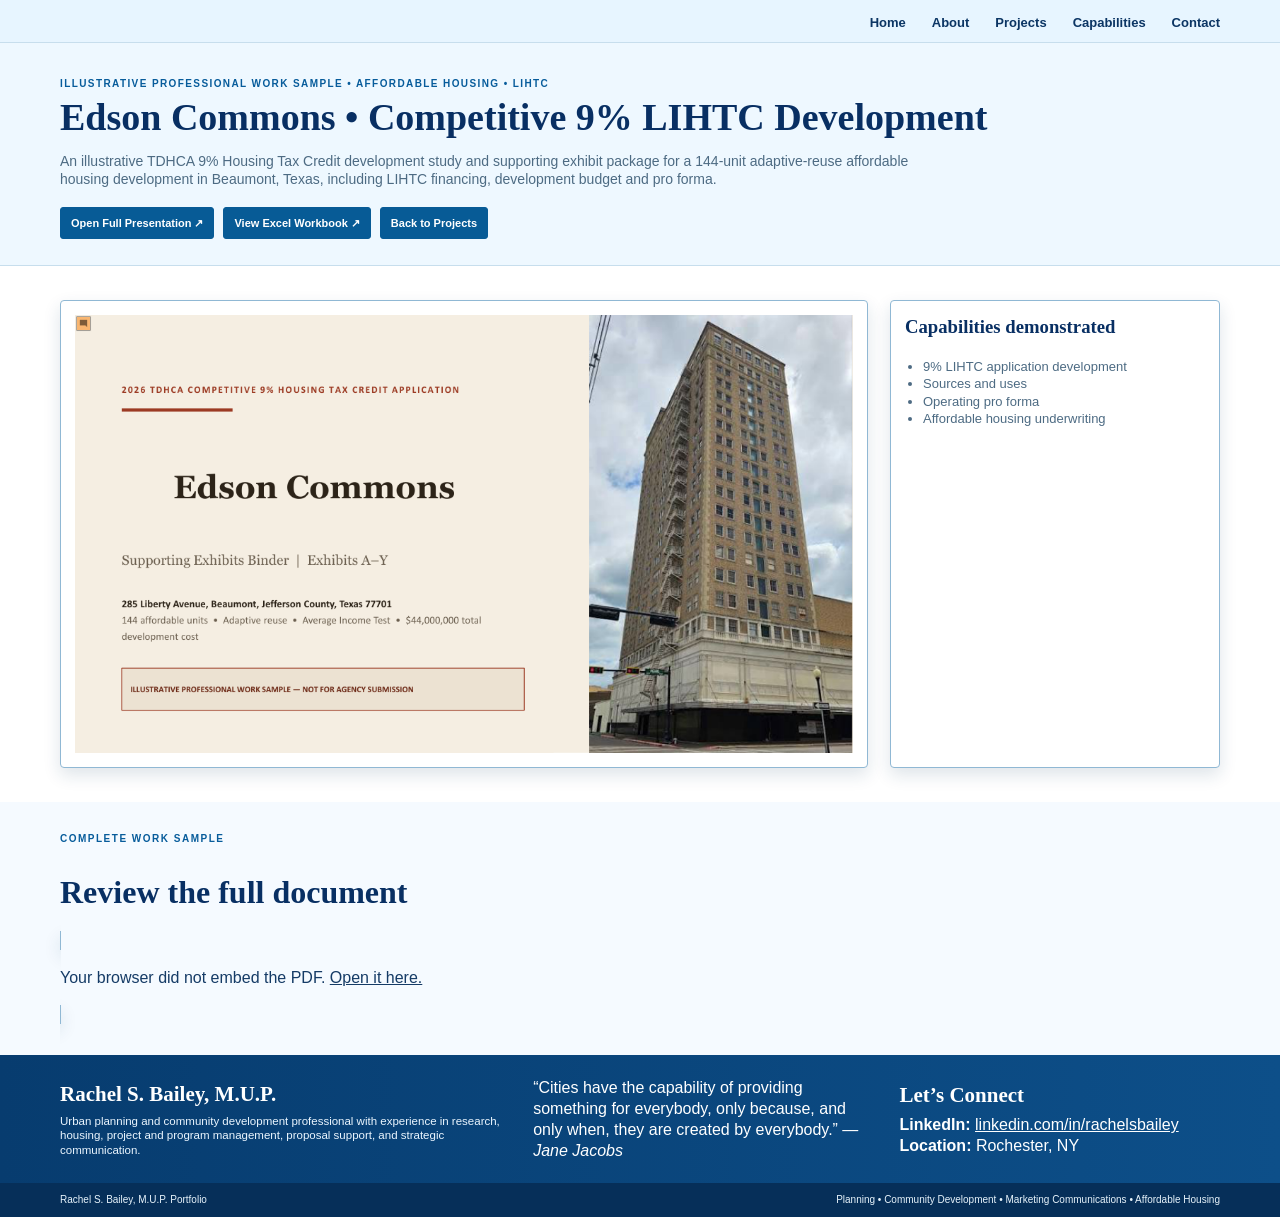
==== edson-commons.html @ 05797ed9 "Add files via upload" ====
<!doctype html><html lang="en"><head><meta charset="utf-8"><meta name="viewport" content="width=device-width,initial-scale=1">
<title>Edson Commons • Competitive 9% LIHTC Development | Rachel S. Bailey</title><link rel="stylesheet" href="styles.css"></head><body>

<header class="site-header">
 <div class="container nav">
  <nav class="nav-links">
   <a href="index.html">Home</a>
   <a href="index.html#about">About</a>
   <a href="index.html#projects">Projects</a>
   <a href="index.html#capabilities">Capabilities</a>
   <a href="index.html#contact">Contact</a>
  </nav>
 </div>
</header>

<section class="project-hero"><div class="container">
 <div class="meta">Illustrative Professional Work Sample • Affordable Housing • LIHTC</div><h1>Edson Commons • Competitive 9% LIHTC Development</h1><p>An illustrative TDHCA 9% Housing Tax Credit development study and supporting exhibit package for a 144-unit adaptive-reuse affordable housing development in Beaumont, Texas, including LIHTC financing, development budget and pro forma.</p>
 <div style="display:flex;gap:9px;flex-wrap:wrap;margin-top:18px">
  <a class="btn" href="documents/Edson_Commons_Presentation.pdf" target="_blank">Open Full Presentation ↗</a><a class="btn secondary" href="documents/Edson_Commons_9pct_LIHTC_Workbook.xlsx">View Excel Workbook ↗</a><a class="btn secondary" href="index.html#projects">Back to Projects</a>
 </div>
</div></section>
<section class="project-detail"><div class="container project-layout">
 <div class="preview"><img src="assets/edson_cover.png" alt="Edson Commons • Competitive 9% LIHTC Development cover"></div>
 <aside class="side"><h3>Capabilities demonstrated</h3><ul><li>9% LIHTC application development</li><li>Sources and uses</li><li>Operating pro forma</li><li>Affordable housing underwriting</li></ul></aside>
</div></section>
<section class="section" style="background:#f5faff"><div class="container">
 <div class="smallcap">Complete Work Sample</div><h2 style="font-size:32px;margin-bottom:16px">Review the full document</h2>
 <object class="pdf-frame" data="documents/Edson_Commons_Presentation.pdf" type="application/pdf"><p>Your browser did not embed the PDF. <a href="documents/Edson_Commons_Presentation.pdf" target="_blank">Open it here.</a></p></object>
</div></section>

<section class="footer-main" id="contact">
 <div class="container footer-grid">
  <div>
   <h3>Rachel S. Bailey, M.U.P.</h3>
   <p>Urban planning and community development professional with experience in research, housing, project and program management, proposal support, and strategic communication.</p>
  </div>
  <div class="jacobs">
   “Cities have the capability of providing something for everybody, only because, and only when, they are created by everybody.”
   <cite>— Jane Jacobs</cite>
  </div>
  <div class="contact-card">
   <h3>Let’s Connect</h3>
   <div class="contact-item"><b>LinkedIn:</b> <a href="https://www.linkedin.com/in/rachelsbailey" target="_blank">linkedin.com/in/rachelsbailey</a></div>
   <div class="contact-item"><b>Location:</b> Rochester, NY</div>
  </div>
 </div>
</section>
<div class="footer-bottom">
 <div class="container footer-bottom-inner">
  <span>Rachel S. Bailey, M.U.P. Portfolio</span>
  <span>Planning • Community Development • Marketing Communications • Affordable Housing</span>
 </div>
</div>
</body></html>
---- styles.css ----
:root{--navy:#092f63;--blue:#075c9b;--ink:#153b66;--muted:#4a6781;--line:#91b7d3;--light:#e8f7ff;--pale:#f7fbfe}
*{box-sizing:border-box} html{scroll-behavior:smooth} body{margin:0;color:var(--ink);font-family:Arial,"Segoe UI",sans-serif;line-height:1.32;background:white} a{color:inherit}.container{width:min(1160px,92%);margin:auto}.section{padding:28px 0}.hero{position:relative;width:100%;aspect-ratio:1024/250;background:url("assets/hero_approved_final.png") center/cover no-repeat}.hero-nav{position:absolute;top:10px;right:6.5%;display:flex;gap:26px;z-index:3}.hero-nav a{font-size:14px;font-weight:700;color:#062b59;text-decoration:none;padding:6px 2px 5px;border-bottom:3px solid transparent;text-shadow:0 1px 1px rgba(255,255,255,.65)}.hero-nav a:hover,.hero-nav a.active{border-color:#0c5b97}.hero-work-link{position:absolute;left:6.7%;top:70%;width:15.5%;height:15%;text-indent:-9999px;overflow:hidden;z-index:4}
.eyebrow{text-transform:uppercase;letter-spacing:.17em;font-size:10px;font-weight:800;color:#0a5790;display:flex;align-items:center;gap:12px}.eyebrow span{display:inline-block;width:42px;height:3px;background:#78ad34}.about{background:white}.about-intro-grid{display:grid;grid-template-columns:.84fr 1.16fr;gap:54px;align-items:start}.about h2,.projects h2,.capabilities h2{font-family:Georgia,"Times New Roman",serif;color:var(--navy);font-weight:700}.about h2{font-size:34px;line-height:1.03;margin:7px 0 10px}.about blockquote{font-family:Georgia,"Times New Roman",serif;font-style:italic;color:#214d78;margin:14px 0 0 42px;font-size:15px;max-width:360px}.about blockquote cite{display:block;font-style:normal;margin-top:2px}.about-copy{padding-top:18px;font-size:15px}.about-copy p{margin:0}.about-cards{display:grid;grid-template-columns:repeat(3,1fr);gap:17px;margin-top:27px}.about-card{background:white;border:1.5px solid #90b8d4;box-shadow:0 8px 18px rgba(25,78,116,.18),0 2px 5px rgba(25,78,116,.09);border-radius:4px;padding:20px 18px;display:grid;grid-template-columns:62px 1fr;gap:12px;min-height:172px}.round-icon,.resource-icon,.cap-icon{border-radius:50%;display:grid;place-items:center}.round-icon{width:52px;height:52px;background:#dcefff;border:1px solid #8ac0e8;color:#073e82;font-size:27px;font-weight:800}.about-card h3{font-family:Georgia,"Times New Roman",serif;color:var(--navy);font-size:18px;line-height:1.15;margin:5px 0 10px}.about-card ul{margin:0;padding-left:18px;font-size:13px;line-height:1.35}
.projects{background-color:#f5fbff;background-image:linear-gradient(rgba(247,252,255,.84),rgba(247,252,255,.84)),url("assets/planning_map_overlay.svg");background-size:cover;background-position:center;padding:22px 0 26px}.section-heading-grid{display:grid;grid-template-columns:.85fr 1.15fr;gap:46px;align-items:end;margin-bottom:15px}.projects h2{font-size:48px;line-height:.95;margin:7px 0 0}.section-heading-grid p{margin:0 0 5px;font-size:13px}.project-grid{display:grid;grid-template-columns:repeat(3,minmax(0,1fr));gap:14px;align-items:stretch}.project-card{background:white;border:1.5px solid #92b5cd;box-shadow:0 7px 16px rgba(22,66,99,.15),0 2px 4px rgba(22,66,99,.08);border-radius:4px;overflow:hidden;display:flex;flex-direction:column;height:100%}.project-image{height:150px;flex:0 0 150px;background:#edf5f9;overflow:hidden}.project-image img{width:100%;height:100%;object-fit:cover;object-position:center;display:block}.project-body{padding:9px 11px 10px;display:flex;flex-direction:column;flex:1;min-height:210px}.project-label{font-size:9px;line-height:1;text-transform:uppercase;letter-spacing:.13em;color:#075c9b;font-weight:800;margin-bottom:5px}.project-body h3{font-family:Georgia,"Times New Roman",serif;color:#08366e;font-size:18px;line-height:1.03;margin:0 0 7px;min-height:38px}.project-body p{font-size:12.3px;line-height:1.17;margin:0;color:#355d7f;min-height:57px}.project-actions{display:grid;grid-template-columns:1fr 1.35fr;gap:9px;margin-top:auto;padding-top:10px}.btn{display:inline-flex;align-items:center;justify-content:center;min-height:32px;padding:6px 10px;background:#075b96;color:white;text-decoration:none;border:1px solid #075b96;border-radius:3px;font-size:11px;font-weight:700;text-align:center;white-space:nowrap}.btn.outline{background:white;color:#075b96}.btn:hover{filter:brightness(.93)}
.resources{background:white;border-top:1px solid #d9e8f3;border-bottom:1px solid #d9e8f3}.resource-grid{display:grid;grid-template-columns:repeat(3,1fr)}.resource-card{padding:18px 18px 17px;display:grid;grid-template-columns:58px 1fr;gap:12px;min-height:108px;border-right:1px solid #a7c6db}.resource-card:last-child{border-right:0}.resource-icon{width:52px;height:52px;background:#d9efff;border:1px solid #9acbec;color:#063d7e;font-size:25px;font-weight:800}.resource-card h3{font-family:Georgia,"Times New Roman",serif;color:var(--navy);font-size:18px;margin:1px 0 2px}.resource-card p{font-size:11.6px;line-height:1.18;color:#385f80;margin:0 0 3px}.resource-card a{font-family:Georgia,"Times New Roman",serif;color:#06366e;font-size:12px;font-weight:700}
.capabilities{background:linear-gradient(180deg,#e8f7ff,#d9effc);padding:18px 0 20px}.capabilities h2{font-size:31px;margin:4px 0 13px}.cap-grid{display:grid;grid-template-columns:repeat(5,1fr);gap:0}.cap{padding:3px 18px 2px;text-align:center;border-right:1px solid #8cb9d8}.cap:last-child{border-right:0}.cap-icon{width:52px;height:52px;margin:0 auto 7px;background:#d9efff;color:#073f80;font-size:25px;font-weight:800}.cap-icon.peach{background:#fde0d2}.cap-icon.green{background:#e2f0e6}.cap-icon.blue{background:#d7edff}.cap h3{font-family:Georgia,"Times New Roman",serif;color:#082f63;font-size:16px;line-height:1.02;margin:0 0 6px}.cap p{font-size:11.2px;line-height:1.18;color:#345c7c;margin:0}
.footer-main{background:linear-gradient(90deg,#073c6f,#0d4f89);color:white;padding:22px 0}.footer-grid{display:grid;grid-template-columns:1.25fr .95fr .9fr;gap:28px;align-items:center}.footer-profile{display:grid;grid-template-columns:72px 1fr;gap:16px;align-items:center}.monogram{width:68px;height:68px;border-radius:50%;display:grid;place-items:center;border:2px solid #8dc6e8;background:#0a3260;color:white;font-family:Georgia,"Times New Roman",serif;font-weight:700;font-size:20px}.footer-main h3{font-family:Georgia,"Times New Roman",serif;font-size:21px;margin:0 0 5px}.footer-main p{font-size:11.5px;line-height:1.25;margin:0;color:#ebf6ff}.footer-quote{border-left:1px solid #a1cbe5;padding-left:25px;margin:0;font-family:Georgia,"Times New Roman",serif;font-size:13px;font-style:italic;line-height:1.35}.footer-quote cite{display:block;font-style:normal;margin-top:8px}.footer-contact{border-left:1px solid #a1cbe5;padding-left:26px}.footer-contact p{margin:4px 0}.footer-contact a{color:white;text-decoration:none}.footer-bottom{background:#062f59;color:#e7f3fb;padding:10px 0}.footer-bottom-inner{display:flex;justify-content:space-between;align-items:center;gap:20px;font-size:10px}.footer-bottom nav{display:flex;gap:20px}.footer-bottom a{color:#e7f3fb;text-decoration:none}
/* Project/resource pages use same language */
.site-header{background:#e7f5ff;border-bottom:1px solid #c7deed}.site-header .nav{width:min(1160px,92%);margin:auto;display:flex;justify-content:flex-end}.site-header .nav-links{display:flex;gap:26px}.site-header a{display:block;padding:14px 0 11px;color:#0b3564;text-decoration:none;font-weight:700;font-size:13px}.project-hero{background:#eef8ff;border-bottom:1px solid #c7deed;padding:34px 0 26px}.project-hero .container,.project-detail .container,.project-detail+.section .container{width:min(1160px,92%);margin:auto}.project-hero .meta{text-transform:uppercase;letter-spacing:.14em;font-size:10px;font-weight:800;color:#075c9b}.project-hero h1{font-family:Georgia,"Times New Roman",serif;color:#082f63;font-size:38px;line-height:1.04;margin:8px 0 10px}.project-hero p{max-width:850px;color:#4d6b83;font-size:14px}.project-detail{padding:34px 0;background:white}.project-layout{display:grid;grid-template-columns:1fr 330px;gap:22px}.preview,.side{border:1.5px solid #90b8d4;box-shadow:0 7px 17px rgba(20,65,99,.14);padding:14px;border-radius:4px;background:white}.preview img{width:100%;max-height:620px;object-fit:contain;display:block}.side h3{font-family:Georgia,"Times New Roman",serif;color:#082f63;margin-top:0}.side ul{padding-left:18px;color:#4d6b83;font-size:13px}.pdf-frame{width:100%;height:78vh;border:1.5px solid #90b8d4;box-shadow:0 7px 17px rgba(20,65,99,.12);background:white}.placeholder{padding:38px;border:1.5px dashed #90b8d4;text-align:center}.project-detail+.section{background:#f7fbfe;padding:30px 0}.project-detail+.section h2{font-family:Georgia,"Times New Roman",serif;color:#082f63}
@media(max-width:900px){.hero-nav{right:3%;gap:14px}.about-intro-grid,.section-heading-grid,.footer-grid,.project-layout{grid-template-columns:1fr}.about-cards,.project-grid{grid-template-columns:repeat(2,1fr)}.cap-grid{grid-template-columns:repeat(2,1fr);gap:14px}.cap{border-right:0;border-bottom:1px solid #8cb9d8;padding-bottom:14px}.footer-contact,.footer-quote{border-left:0;padding-left:0}.resource-grid{grid-template-columns:1fr}.resource-card{border-right:0;border-bottom:1px solid #a7c6db}}
@media(max-width:620px){.hero{aspect-ratio:auto;height:300px;background-size:auto 100%;background-position:center}.hero-nav{background:rgba(235,247,255,.92);left:0;right:0;top:0;justify-content:center;gap:12px;padding:4px}.hero-nav a{font-size:11px}.hero-work-link{left:7%;top:70%;width:30%}.about-cards,.project-grid,.cap-grid{grid-template-columns:1fr}.about-intro-grid{gap:18px}.about blockquote{margin-left:0}.project-image{height:180px;flex-basis:180px}.project-body p,.project-body h3{min-height:auto}.footer-bottom-inner{flex-direction:column}.footer-bottom nav{flex-wrap:wrap;justify-content:center}}

/* Exact approved hero artwork; transparent hit targets preserve live navigation. */
.hero-nav a{color:transparent!important;text-shadow:none!important;border-bottom-color:transparent!important;min-width:52px}.hero-nav{top:3px;right:6.8%;gap:16px}

/* V17 - South Gateway proposal page */
.proposal-banner{background:linear-gradient(90deg,rgba(6,42,77,.96),rgba(6,42,77,.68)),url("assets/south_gateway_before_after.png") center 66%/cover no-repeat;color:white;padding:34px 0 32px}
.proposal-banner-inner{display:flex;justify-content:space-between;gap:30px;align-items:end}.proposal-kicker{font-size:11px;letter-spacing:.16em;font-weight:800}.proposal-banner h1{font-family:Georgia,"Times New Roman",serif;font-size:42px;line-height:1.02;margin:8px 0 10px}.proposal-banner p{letter-spacing:.23em;text-transform:uppercase;margin:0;font-size:12px}.proposal-banner-note{font-family:Georgia,"Times New Roman",serif;font-style:italic;font-size:18px;max-width:240px;text-align:right}
.proposal-tabs{background:#f7fbfe;border-bottom:1px solid #c7deed;box-shadow:0 2px 6px rgba(20,65,99,.06)}.proposal-tabs-inner{display:grid;grid-template-columns:repeat(4,1fr)}.proposal-tabs a{padding:12px 10px;text-align:center;text-decoration:none;font-size:13px;font-weight:700;color:#173f68;border-right:1px solid #d8e7f1}.proposal-tabs a:first-child{border-left:1px solid #d8e7f1}.proposal-tabs a.active{background:white;color:#082f63;border-bottom:3px solid #075c9b}
.proposal-overview{padding:18px 0;background:white}.proposal-overview p{max-width:990px;margin:6px 0 0;color:#4a6781;font-size:14px}.proposal-meta{font-size:10px;text-transform:uppercase;letter-spacing:.13em;font-weight:800;color:#075c9b}
.proposal-section{padding:28px 0 30px;background:white}.section-title-row{display:flex;justify-content:space-between;gap:24px;align-items:end;margin-bottom:16px}.section-title-row h2,.deliverables-heading h2{font-family:Georgia,"Times New Roman",serif;color:#082f63;margin:4px 0 0;font-size:32px}.smallcap{text-transform:uppercase;letter-spacing:.15em;font-size:10px;font-weight:800;color:#075c9b}.proposal-note{max-width:390px;margin:0;color:#4a6781;font-size:12px;text-align:right}.proposal-doc-grid{display:grid;grid-template-columns:1.6fr 1fr;gap:18px}.proposal-doc-card{border:1.5px solid #90b8d4;box-shadow:0 7px 17px rgba(20,65,99,.13);border-radius:5px;background:white;display:flex;gap:18px;padding:15px;min-height:320px}.proposal-cover-frame{width:230px;flex:0 0 230px;background:#eef5f8;border:1px solid #d0e0ea;display:flex;align-items:center;justify-content:center}.proposal-cover-frame img{width:100%;height:100%;object-fit:contain;display:block}.proposal-doc-copy,.rfp-cover-text{display:flex;flex-direction:column;justify-content:center}.document-type{text-transform:uppercase;letter-spacing:.15em;font-size:9px;font-weight:800;color:#075c9b;margin-bottom:7px}.proposal-doc-card h3{font-family:Georgia,"Times New Roman",serif;color:#082f63;font-size:23px;line-height:1.07;margin:0 0 9px}.proposal-doc-card p{font-size:13px;color:#4a6781;margin:0 0 15px;line-height:1.35}.proposal-doc-card .btn{align-self:flex-start}.rfp-card{background:linear-gradient(180deg,#f8fbfd,#eef6fb)}
.deliverables-section{padding:28px 0 34px;background:linear-gradient(180deg,#eef7fd,#f8fbfd);border-top:1px solid #d4e5f0}.deliverables-heading{display:grid;grid-template-columns:1fr 240px;gap:30px;align-items:end;margin-bottom:18px}.deliverables-heading p{margin:7px 0 0;color:#4a6781;font-size:13px;max-width:850px}.deliverables-tagline{text-transform:uppercase;letter-spacing:.18em;font-size:13px;color:#0d4675;line-height:1.55;border-bottom:3px solid #6f9f3c;padding-bottom:10px}.deliverables-grid{display:grid;grid-template-columns:repeat(5,minmax(0,1fr));gap:14px;align-items:stretch}.deliverable-card{background:white;border:1.5px solid #9abbd1;box-shadow:0 7px 16px rgba(20,65,99,.13);display:flex;flex-direction:column;min-width:0}.deliverable-card>img{width:100%;height:250px;object-fit:cover;object-position:top center;display:block;border-bottom:1px solid #d9e6ee}.deliverable-body{padding:11px 11px 12px;display:flex;flex-direction:column;flex:1}.deliverable-number{font-size:11px;font-weight:800;text-transform:uppercase;color:#0b3b69;line-height:1.2;min-height:30px}.deliverable-body p{font-size:11.5px;line-height:1.25;color:#4a6781;margin:7px 0 12px;flex:1}.deliverable-body .btn{width:100%}.fictional-note{font-size:10.5px;color:#61798d;margin:16px 0 0;font-style:italic}
@media(max-width:1000px){.deliverables-grid{grid-template-columns:repeat(2,1fr)}.proposal-doc-grid{grid-template-columns:1fr}.proposal-main-card{min-height:300px}.deliverables-heading{grid-template-columns:1fr}.deliverables-tagline{max-width:320px}.proposal-banner-inner{align-items:start}.proposal-banner-note{display:none}}
@media(max-width:650px){.proposal-tabs-inner{grid-template-columns:1fr 1fr}.proposal-doc-card{flex-direction:column}.proposal-cover-frame{width:100%;height:430px}.deliverables-grid{grid-template-columns:1fr}.deliverable-card>img{height:auto}.section-title-row{display:block}.proposal-note{text-align:left;margin-top:8px}.proposal-banner h1{font-size:32px}.proposal-banner{padding:26px 0}}

.project-image img[src$="lakehaven_cover.png"]{width:100%;height:100%;object-fit:cover;object-position:center top;display:block}

/* Affordable housing edition: replace baked-in planning banner with accessible live text */
.hero{aspect-ratio:auto;min-height:300px;background:linear-gradient(110deg,#092f63 0%,#0d5288 68%,#317da4 100%);display:flex;align-items:center}.hero-nav a{color:white;text-shadow:none}.hero-nav a.active,.hero-nav a:hover{border-color:#b3d67a}.hero-work-link{display:none}.housing-hero-content{width:min(1160px,88%);margin:65px auto 34px;color:white}.housing-kicker{letter-spacing:.18em;font-size:13px;font-weight:700;color:#d9f0ff}.housing-hero-content h1{font-family:Georgia,'Times New Roman',serif;font-size:clamp(28px,4.2vw,52px);line-height:1.1;max-width:900px;margin:15px 0}.housing-hero-content p{font-size:clamp(13px,1.7vw,19px);margin:0 0 22px}.housing-cta{display:inline-block;background:#e5f2ff;color:#092f63;text-decoration:none;padding:11px 19px;border-radius:4px;font-weight:700}.project-card .project-body h3{overflow-wrap:anywhere}@media(max-width:650px){.hero{min-height:360px}.hero-nav{top:8px;right:4%;left:4%;justify-content:center;gap:12px;flex-wrap:wrap}.hero-nav a{font-size:12px}.housing-hero-content{margin-top:95px}}
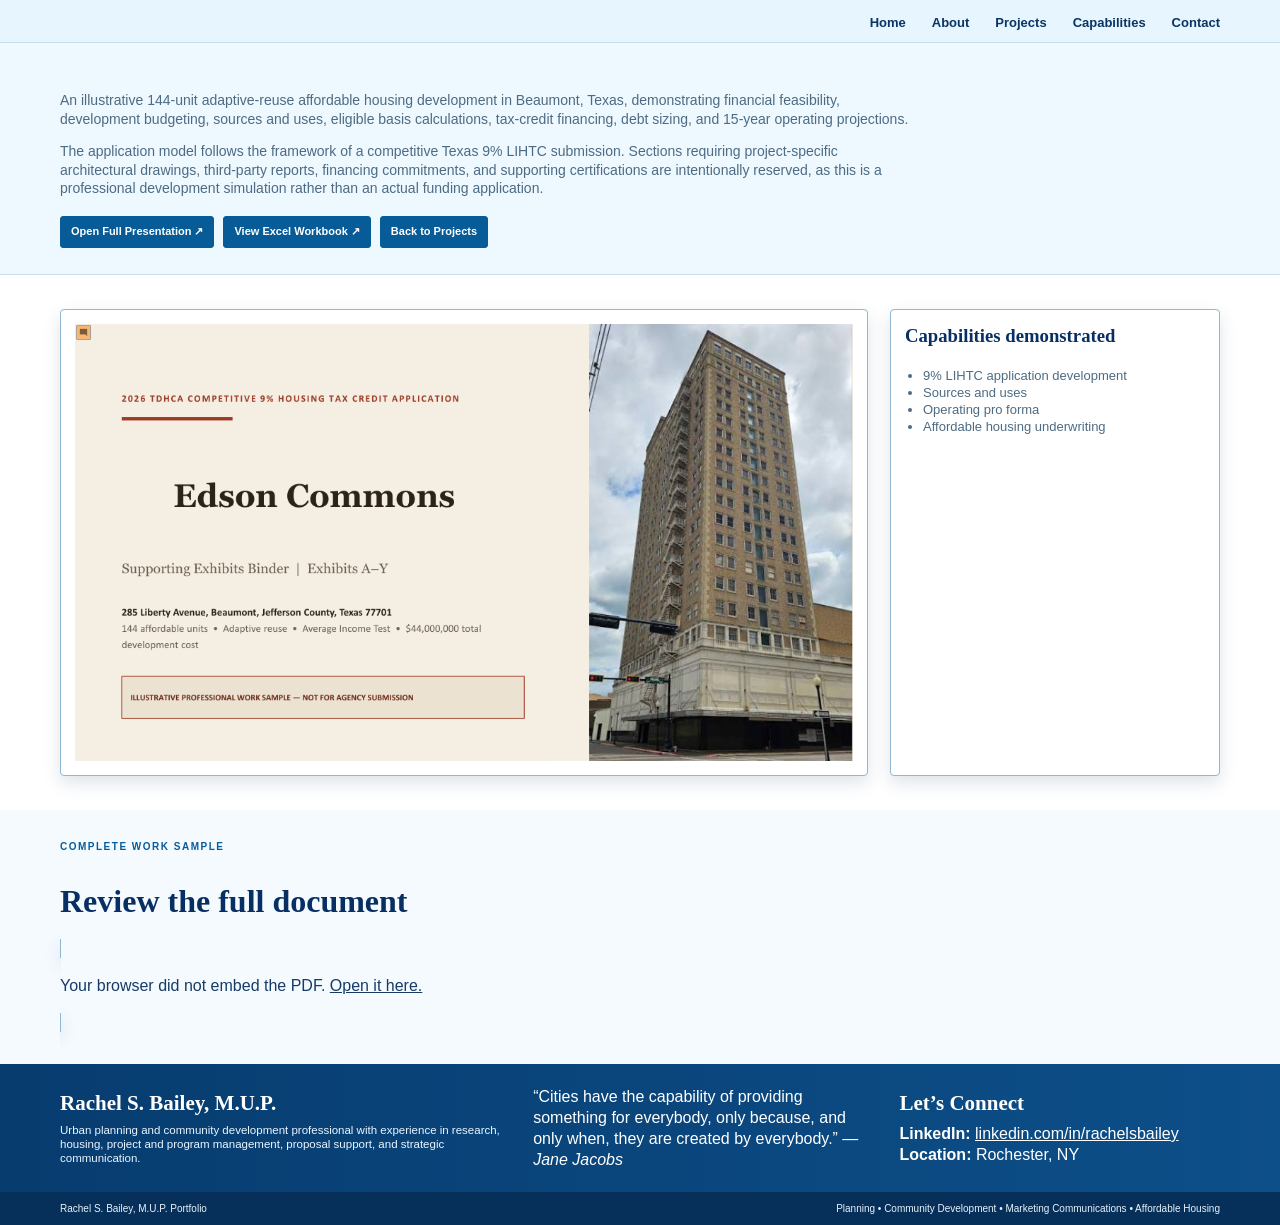
==== commit 3c970871: "Revise Edson Commons project description Updated project description to emphasize financial feasibil" ====
--- a/edson-commons.html
+++ b/edson-commons.html
@@ -14,7 +14,7 @@
 </header>
 
 <section class="project-hero"><div class="container">
- <div class="meta">Illustrative Professional Work Sample • Affordable Housing • LIHTC</div><h1>Edson Commons • Competitive 9% LIHTC Development</h1><p>An illustrative TDHCA 9% Housing Tax Credit development study and supporting exhibit package for a 144-unit adaptive-reuse affordable housing development in Beaumont, Texas, including LIHTC financing, development budget and pro forma.</p>
+<p>An illustrative 144-unit adaptive-reuse affordable housing development in Beaumont, Texas, demonstrating financial feasibility, development budgeting, sources and uses, eligible basis calculations, tax-credit financing, debt sizing, and 15-year operating projections.</p><p>The application model follows the framework of a competitive Texas 9% LIHTC submission. Sections requiring project-specific architectural drawings, third-party reports, financing commitments, and supporting certifications are intentionally reserved, as this is a professional development simulation rather than an actual funding application.</p>
  <div style="display:flex;gap:9px;flex-wrap:wrap;margin-top:18px">
   <a class="btn" href="documents/Edson_Commons_Presentation.pdf" target="_blank">Open Full Presentation ↗</a><a class="btn secondary" href="documents/Edson_Commons_9pct_LIHTC_Workbook.xlsx">View Excel Workbook ↗</a><a class="btn secondary" href="index.html#projects">Back to Projects</a>
  </div>
@@ -51,4 +51,4 @@
   <span>Planning • Community Development • Marketing Communications • Affordable Housing</span>
  </div>
 </div>
-</body></html>+</body></html>
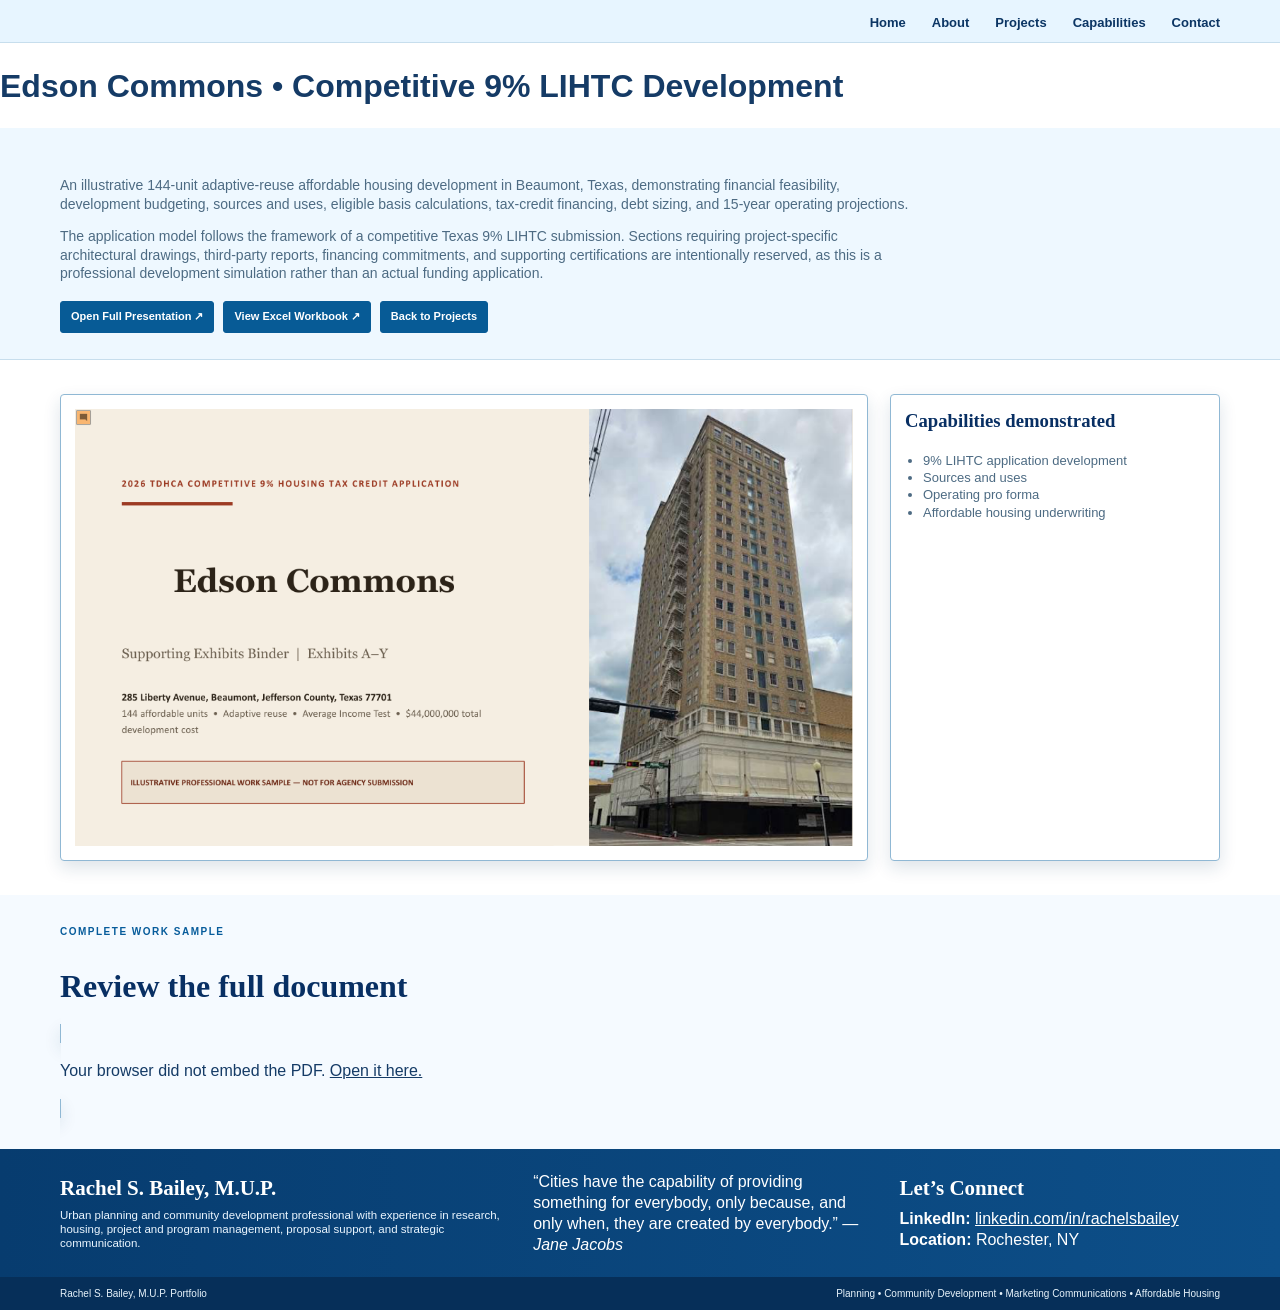
==== commit c0fc55aa: "Add project details for Edson Commons Added a project description and presentation links." ====
--- a/edson-commons.html
+++ b/edson-commons.html
@@ -12,8 +12,9 @@
   </nav>
  </div>
 </header>
-
+<h1>Edson Commons • Competitive 9% LIHTC Development</h1>
 <section class="project-hero"><div class="container">
+ 
 <p>An illustrative 144-unit adaptive-reuse affordable housing development in Beaumont, Texas, demonstrating financial feasibility, development budgeting, sources and uses, eligible basis calculations, tax-credit financing, debt sizing, and 15-year operating projections.</p><p>The application model follows the framework of a competitive Texas 9% LIHTC submission. Sections requiring project-specific architectural drawings, third-party reports, financing commitments, and supporting certifications are intentionally reserved, as this is a professional development simulation rather than an actual funding application.</p>
  <div style="display:flex;gap:9px;flex-wrap:wrap;margin-top:18px">
   <a class="btn" href="documents/Edson_Commons_Presentation.pdf" target="_blank">Open Full Presentation ↗</a><a class="btn secondary" href="documents/Edson_Commons_9pct_LIHTC_Workbook.xlsx">View Excel Workbook ↗</a><a class="btn secondary" href="index.html#projects">Back to Projects</a>
